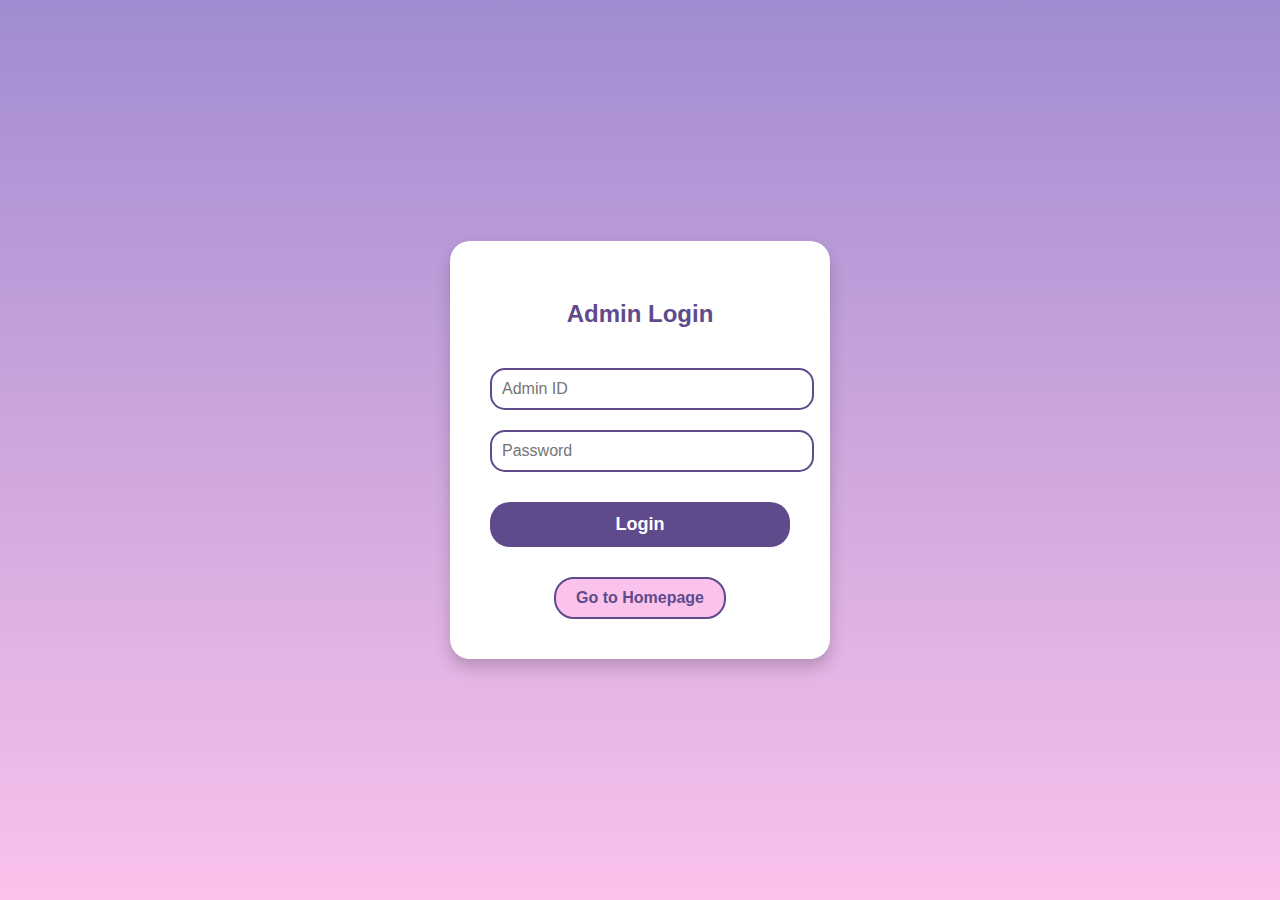
==== index.html @ 379fa5a1 "initial" ====
<!DOCTYPE html>
<html lang="en">
<head>
    <meta charset="UTF-8">
    <meta name="viewport" content="width=device-width, initial-scale=1.0">
    <title>Admin Login</title>
    <link rel="stylesheet" href="styles.css">
</head>
<body>
    <div class="login-container">
        <h2>Admin Login</h2>
        <form class="login-form">
            <input type="text" placeholder="Admin ID" class="input-field" required>
            <input type="password" placeholder="Password" class="input-field" required>
            <button type="submit" class="login-button">Login</button>
        </form>
        <button class="home-button">Go to Homepage</button>
    </div>
</body>
</html>
---- styles.css ----
/* General body styling */
body {
    margin: 0;
    padding: 0;
    display: flex;
    justify-content: center;
    align-items: center;
    height: 100vh;
    background: linear-gradient(to bottom, #a18cd1, #fbc2eb);
    font-family: Arial, sans-serif;
}

/* Container for the login form */
.login-container {
    text-align: center;
    background-color: #fff;
    padding: 40px;
    border-radius: 20px;
    box-shadow: 0 8px 16px rgba(0, 0, 0, 0.2);
    width: 300px;
}

/* Form heading */
h2 {
    margin-bottom: 30px;
    color: #5f4b8b;
    font-size: 24px;
}

/* Styling for input fields */
.input-field {
    width: 100%;
    padding: 10px;
    margin: 10px 0;
    border: 2px solid #5f4b8b;
    border-radius: 15px;
    outline: none;
    font-size: 16px;
    color: #5f4b8b;
}

/* Styling for the login button */
.login-button {
    width: 100%;
    padding: 12px;
    margin-top: 20px;
    background-color: #5f4b8b;
    color: white;
    font-size: 18px;
    border: none;
    border-radius: 20px;
    cursor: pointer;
    font-weight: bold;
    transition: background-color 0.3s ease;
}

.login-button:hover {
    background-color: #7a68c1;
}

/* Styling for the "Go to Homepage" button */
.home-button {
    margin-top: 30px;
    padding: 10px 20px;
    background-color: #fbc2eb;
    color: #5f4b8b;
    font-size: 16px;
    border: 2px solid #5f4b8b;
    border-radius: 20px;
    cursor: pointer;
    font-weight: bold;
    transition: background-color 0.3s ease;
}

.home-button:hover {
    background-color: #eab9d8;
}
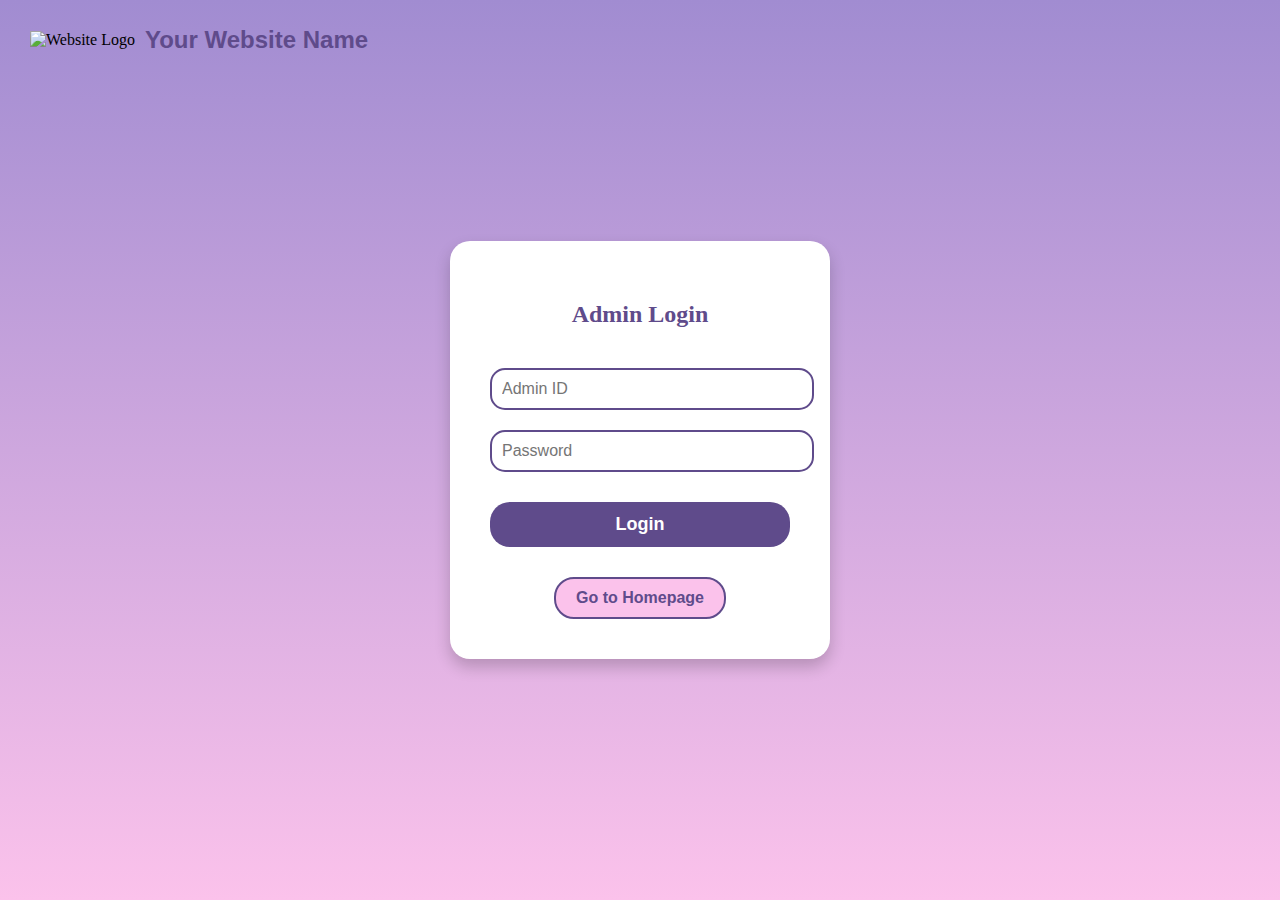
==== commit efb19667: "next" ====
--- a/index.html
+++ b/index.html
@@ -7,13 +7,26 @@
     <link rel="stylesheet" href="styles.css">
 </head>
 <body>
+    <!-- Logo and Website Name at the Top Left -->
+    <div class="header">
+        <div class="logo">
+            <img src="logo.png" alt="Website Logo">
+        </div>
+        <div class="site-name">
+            <h1>Your Website Name</h1>
+        </div>
+    </div>
+
     <div class="login-container">
         <h2>Admin Login</h2>
-        <form class="login-form">
+        
+        <!-- Modify the form action to point to the next page -->
+        <form class="login-form" action="register.html" method="get">
             <input type="text" placeholder="Admin ID" class="input-field" required>
             <input type="password" placeholder="Password" class="input-field" required>
             <button type="submit" class="login-button">Login</button>
         </form>
+
         <button class="home-button">Go to Homepage</button>
     </div>
 </body>
--- a/styles.css
+++ b/styles.css
@@ -1,16 +1,36 @@
-/* General body styling */
+/* Logo and Site Name Styling */
+.header {
+    display: flex;
+    align-items: center;
+    padding: 10px 30px;
+    position: absolute;
+    top: 0;
+    left: 0;
+}
+
+.logo img {
+    width: 60px;
+    height: auto;
+}
+
+.site-name h1 {
+    font-size: 24px;
+    color: #5f4b8b;
+    margin-left: 10px;
+    font-family: Arial, sans-serif;
+}
+
+/* Centering the login form in the page */
 body {
     margin: 0;
-    padding: 0;
+    height: 100vh;
     display: flex;
     justify-content: center;
     align-items: center;
-    height: 100vh;
     background: linear-gradient(to bottom, #a18cd1, #fbc2eb);
-    font-family: Arial, sans-serif;
 }
 
-/* Container for the login form */
+/* Keep the login container in the center while keeping header at top */
 .login-container {
     text-align: center;
     background-color: #fff;
@@ -18,6 +38,8 @@
     border-radius: 20px;
     box-shadow: 0 8px 16px rgba(0, 0, 0, 0.2);
     width: 300px;
+    position: relative; /* Makes the container stack below the header */
+    z-index: 1; /* Ensures it sits above any other elements */
 }
 
 /* Form heading */
@@ -75,3 +97,14 @@
 .home-button:hover {
     background-color: #eab9d8;
 }
+/* Fade-out effect */
+.fade-out {
+    animation: fadeOut 10.0s ease-out forwards;
+}
+
+@keyframes fadeOut {
+    100% {
+        opacity: 0;
+        visibility: hidden;
+    }
+}
